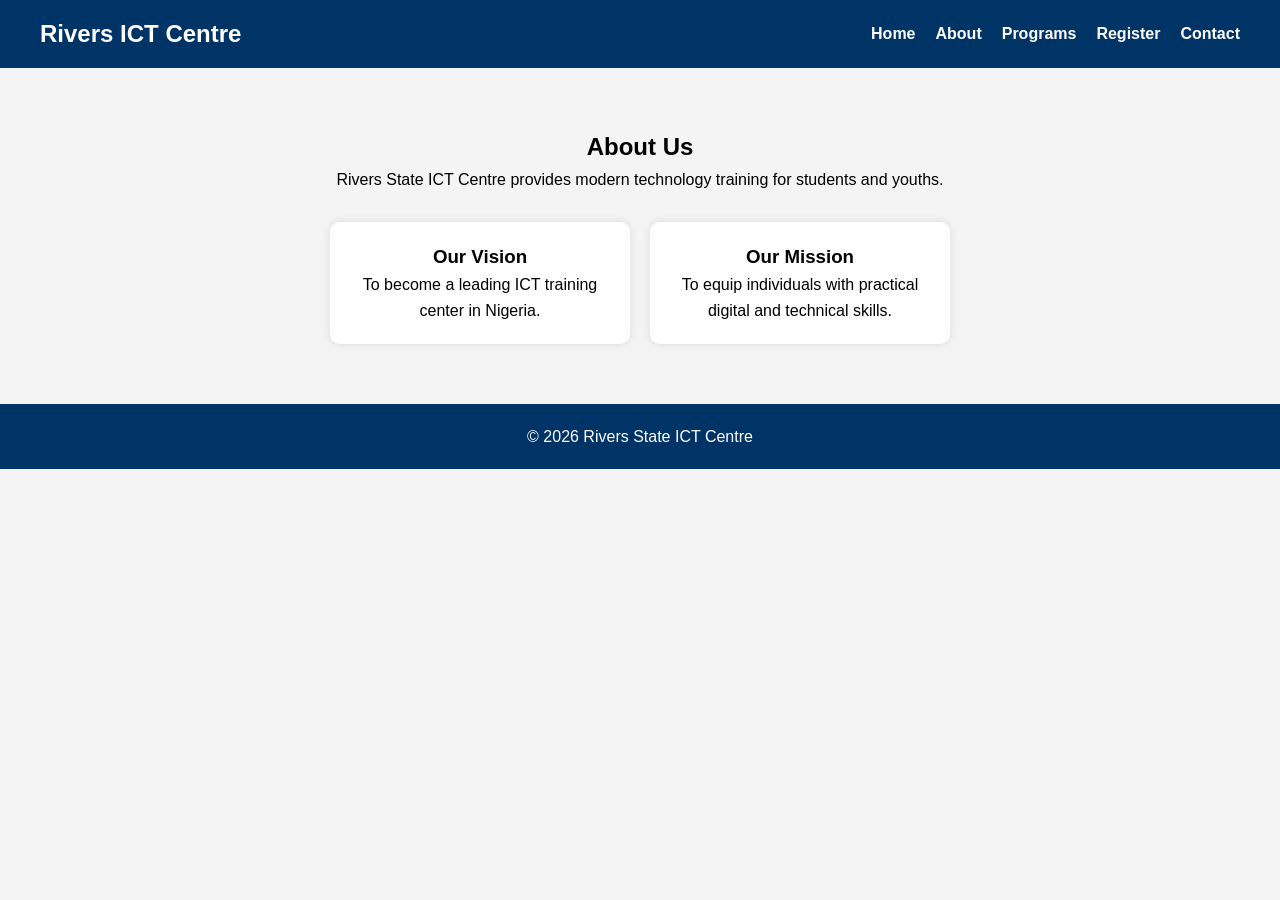
==== about.html @ f94ea171 "Add files via upload" ====
<!DOCTYPE html>
<html lang="en">
<head>
    <meta charset="UTF-8">
    <meta name="viewport" content="width=device-width, initial-scale=1.0">
    <title>About - Rivers State ICT Centre</title>
    <link rel="stylesheet" href="style.css">
</head>
<body>
    <header>
        <nav class="navbar">
            <h1>Rivers ICT Centre</h1>
            <ul class="nav-links">
                <li><a href="index.html">Home</a></li>
                <li><a href="about.html">About</a></li>
                <li><a href="programs.html">Programs</a></li>
                <li><a href="register.html">Register</a></li>
                <li><a href="contact.html">Contact</a></li>
            </ul>
        </nav>
    </header>

    <main>
        <section class="about" id="about">
            <h2>About Us</h2>

            <p>
                Rivers State ICT Centre provides modern technology training for students and youths.
            </p>

            <div class="mission">
                <div class="box">
                    <h3>Our Vision</h3>
                    <p>To become a leading ICT training center in Nigeria.</p>
                </div>

                <div class="box">
                    <h3>Our Mission</h3>
                    <p>To equip individuals with practical digital and technical skills.</p>
                </div>
            </div>
        </section>
    </main>

    <footer>
        <p>© 2026 Rivers State ICT Centre</p>
    </footer>

    <script src="script.js"></script>
</body>
</html>
---- style.css ----
*{
    margin:0;
    padding:0;
    box-sizing:border-box;
}

body{
    font-family:Arial, sans-serif;
    line-height:1.6;
    background:#f4f4f4;
}

/* Navbar */
.navbar{
    background:#003366;
    color:white;
    display:flex;
    justify-content:space-between;
    align-items:center;
    padding:15px 40px;
    position:sticky;
    top:0;
}

.nav-links{
    list-style:none;
    display:flex;
}

.nav-links li{
    margin-left:20px;
}

.nav-links a{
    color:white;
    text-decoration:none;
    font-weight:bold;
}

.nav-links a:hover{
    color:#00bfff;
}

/* Hero */
.hero{
    background:linear-gradient(rgba(0,0,0,0.6),
    rgba(0,0,0,0.6)),
    url('https://images.unsplash.com/photo-1522202176988-66273c2fd55f?q=80&w=1200&auto=format&fit=crop');
    
    height:90vh;
    background-size:cover;
    background-position:center;
    display:flex;
    justify-content:center;
    align-items:center;
    text-align:center;
    color:white;
}

.hero-text h2{
    font-size:50px;
}

.hero-text p{
    margin:20px 0;
    font-size:20px;
}

.btn{
    background:#00bfff;
    padding:12px 25px;
    color:white;
    text-decoration:none;
    border-radius:5px;
}

/* Slider */
.slider{
    position:relative;
    width:90%;
    margin:40px auto;
    overflow:hidden;
}

.slide{
    width:100%;
    display:none;
    border-radius:10px;
}

.slide.active{
    display:block;
}

/* Sections */
section{
    padding:60px 20px;
    text-align:center;
}

.about p{
    max-width:700px;
    margin:auto;
}

.mission{
    display:flex;
    justify-content:center;
    gap:20px;
    margin-top:30px;
    flex-wrap:wrap;
}

.box{
    background:white;
    padding:20px;
    width:300px;
    border-radius:10px;
    box-shadow:0 0 10px rgba(0,0,0,0.1);
}

/* Programs */
.program-container{
    display:flex;
    flex-wrap:wrap;
    justify-content:center;
    gap:20px;
    margin-top:30px;
}

.card{
    background:white;
    width:280px;
    padding:20px;
    border-radius:10px;
    box-shadow:0 0 10px rgba(0,0,0,0.1);
    transition:0.3s;
}

.card:hover{
    transform:translateY(-5px);
}

/* Form */
form{
    max-width:500px;
    margin:auto;
    display:flex;
    flex-direction:column;
}

form input,
form select{
    margin:10px 0;
    padding:12px;
    border:1px solid #ccc;
    border-radius:5px;
}

form button{
    padding:12px;
    border:none;
    background:#003366;
    color:white;
    font-size:16px;
    cursor:pointer;
}

form button:hover{
    background:#0055aa;
}

/* Contact */
.contact p{
    margin:10px 0;
}

/* Footer */
footer{
    background:#003366;
    color:white;
    text-align:center;
    padding:20px;
}

/* Responsive Design */
@media(max-width:768px){

    .navbar{
        flex-direction:column;
    }

    .nav-links{
        flex-direction:column;
        margin-top:10px;
    }

    .nav-links li{
        margin:10px 0;
    }

    .hero-text h2{
        font-size:35px;
    }

    .mission{
        flex-direction:column;
        align-items:center;
    }
}
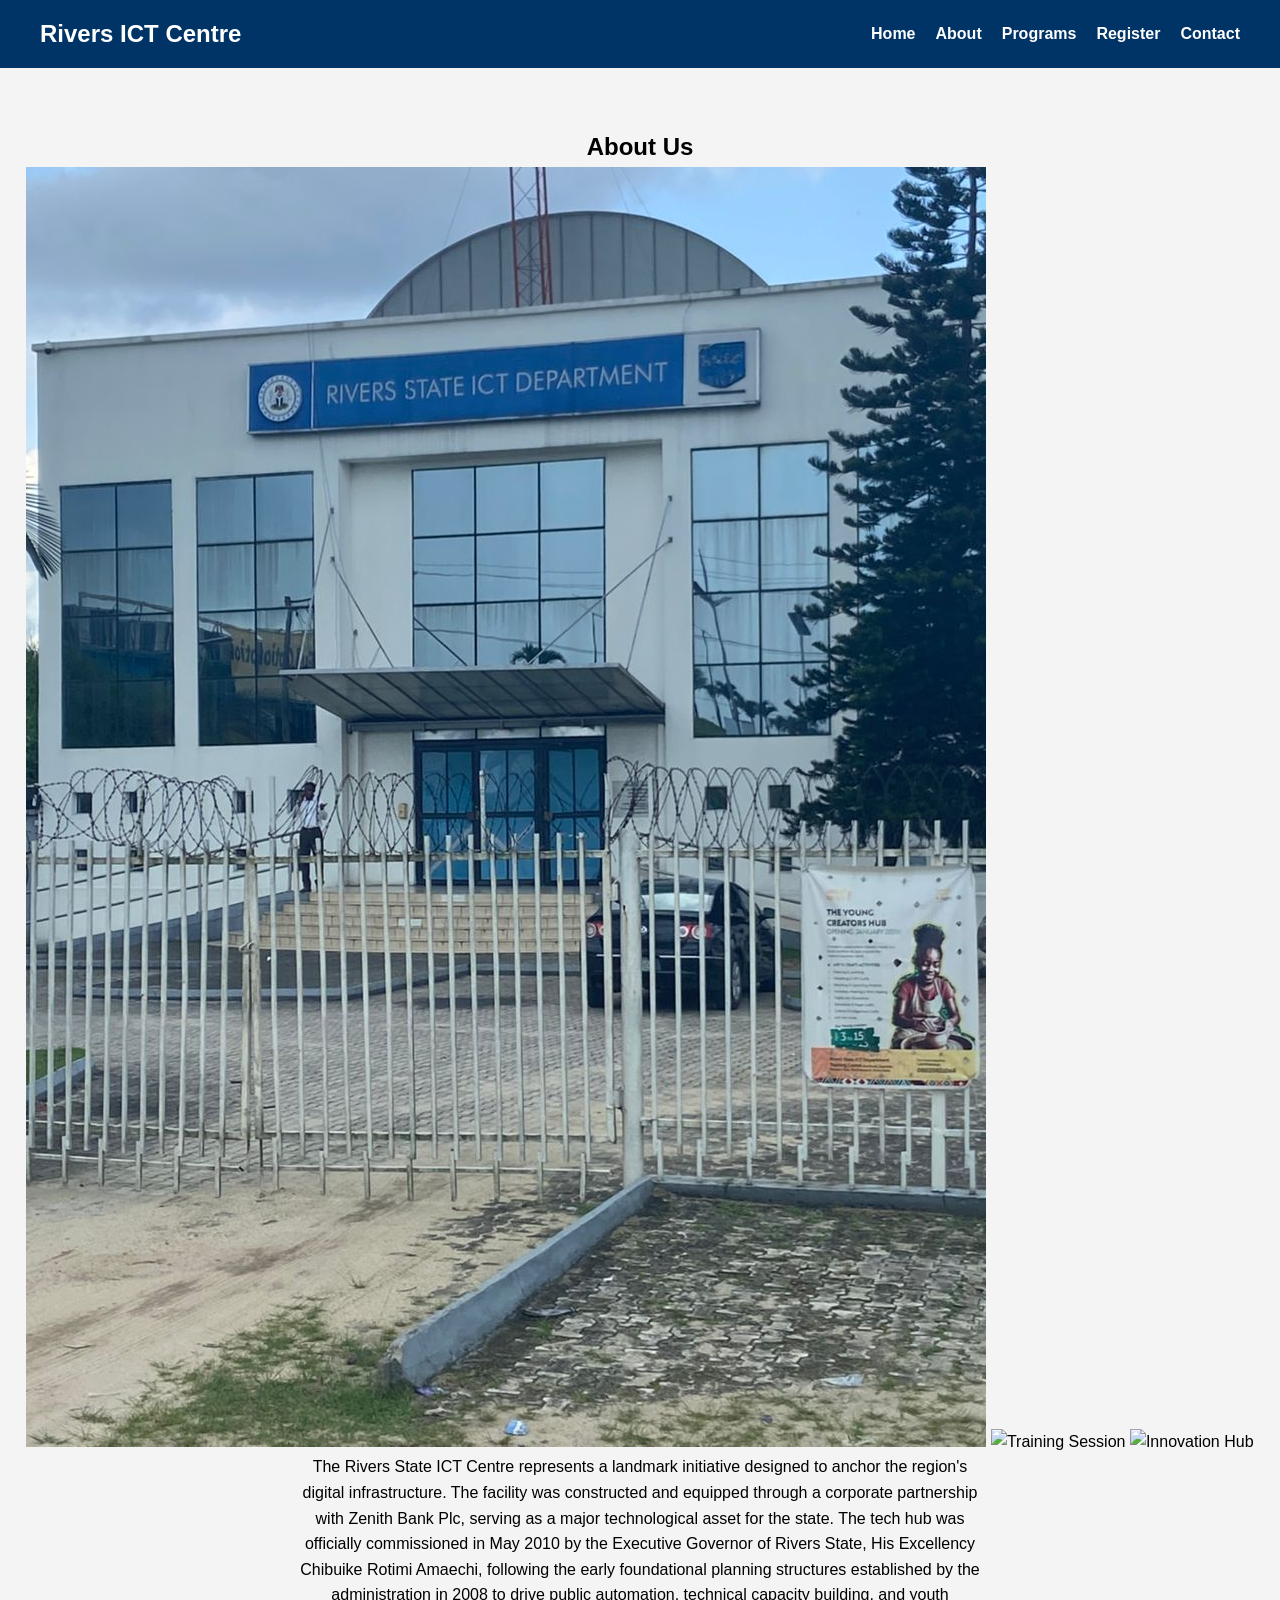
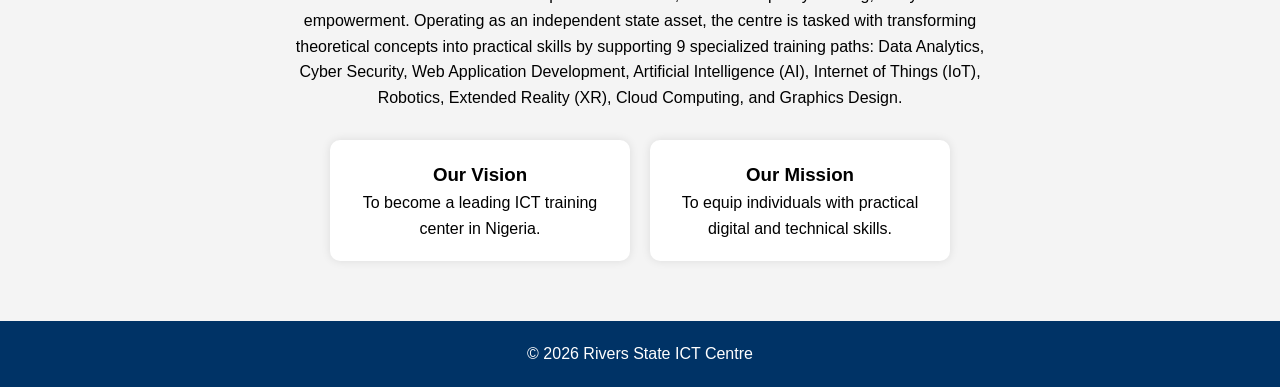
==== commit a22f6a40: "Enhance about.html with new content and meta tags Added meta description and updated content with im" ====
--- a/about.html
+++ b/about.html
@@ -4,15 +4,16 @@
     <meta charset="UTF-8">
     <meta name="viewport" content="width=device-width, initial-scale=1.0">
     <title>About - Rivers State ICT Centre</title>
+    <meta name="description" content="Learn about the Rivers State ICT Centre, its history, mission, and the specialized training paths offered to empower the digital future.">
     <link rel="stylesheet" href="style.css">
 </head>
-<body>
+<body class="subpage">
     <header>
         <nav class="navbar">
             <h1>Rivers ICT Centre</h1>
             <ul class="nav-links">
                 <li><a href="index.html">Home</a></li>
-                <li><a href="about.html">About</a></li>
+                <li><a href="about.html" aria-current="page">About</a></li>
                 <li><a href="programs.html">Programs</a></li>
                 <li><a href="register.html">Register</a></li>
                 <li><a href="contact.html">Contact</a></li>
@@ -22,12 +23,20 @@
 
     <main>
         <section class="about" id="about">
-            <h2>About Us</h2>
-
-            <p>
-                Rivers State ICT Centre provides modern technology training for students and youths.
-            </p>
-
+            <div class="stage">
+                <h2 class="low" id="low">About Us</h2>
+                <div class="about-images">
+                    <img src="WhatsApp Image 2.jpeg" alt="ICT Centre Facility">
+                    <img src="WhatsApp Image 3.jpeg" alt="Training Session">
+                    <img src="WhatsApp Image4.jpeg" alt="Innovation Hub">
+                </div>
+                <div class="about-content">
+                    <p>
+                     The Rivers State ICT Centre represents a landmark initiative designed to anchor the region's digital infrastructure. The facility was constructed and equipped through a corporate partnership with Zenith Bank Plc, serving as a major technological asset for the state. The tech hub was officially commissioned in May 2010 by the Executive Governor of Rivers State, His Excellency Chibuike Rotimi Amaechi, following the early foundational planning structures established by the administration in 2008 to drive public automation, technical capacity building, and youth empowerment. Operating as an independent state asset, the centre is tasked with transforming theoretical concepts into practical skills by supporting 9 specialized training paths: Data Analytics, Cyber Security, Web Application Development, Artificial Intelligence (AI), Internet of Things (IoT), Robotics, Extended Reality (XR), Cloud Computing, and Graphics Design.
+                    </p> 
+                </div>
+                
+            </div>
             <div class="mission">
                 <div class="box">
                     <h3>Our Vision</h3>
@@ -48,4 +57,4 @@
 
     <script src="script.js"></script>
 </body>
-</html>+</html>
